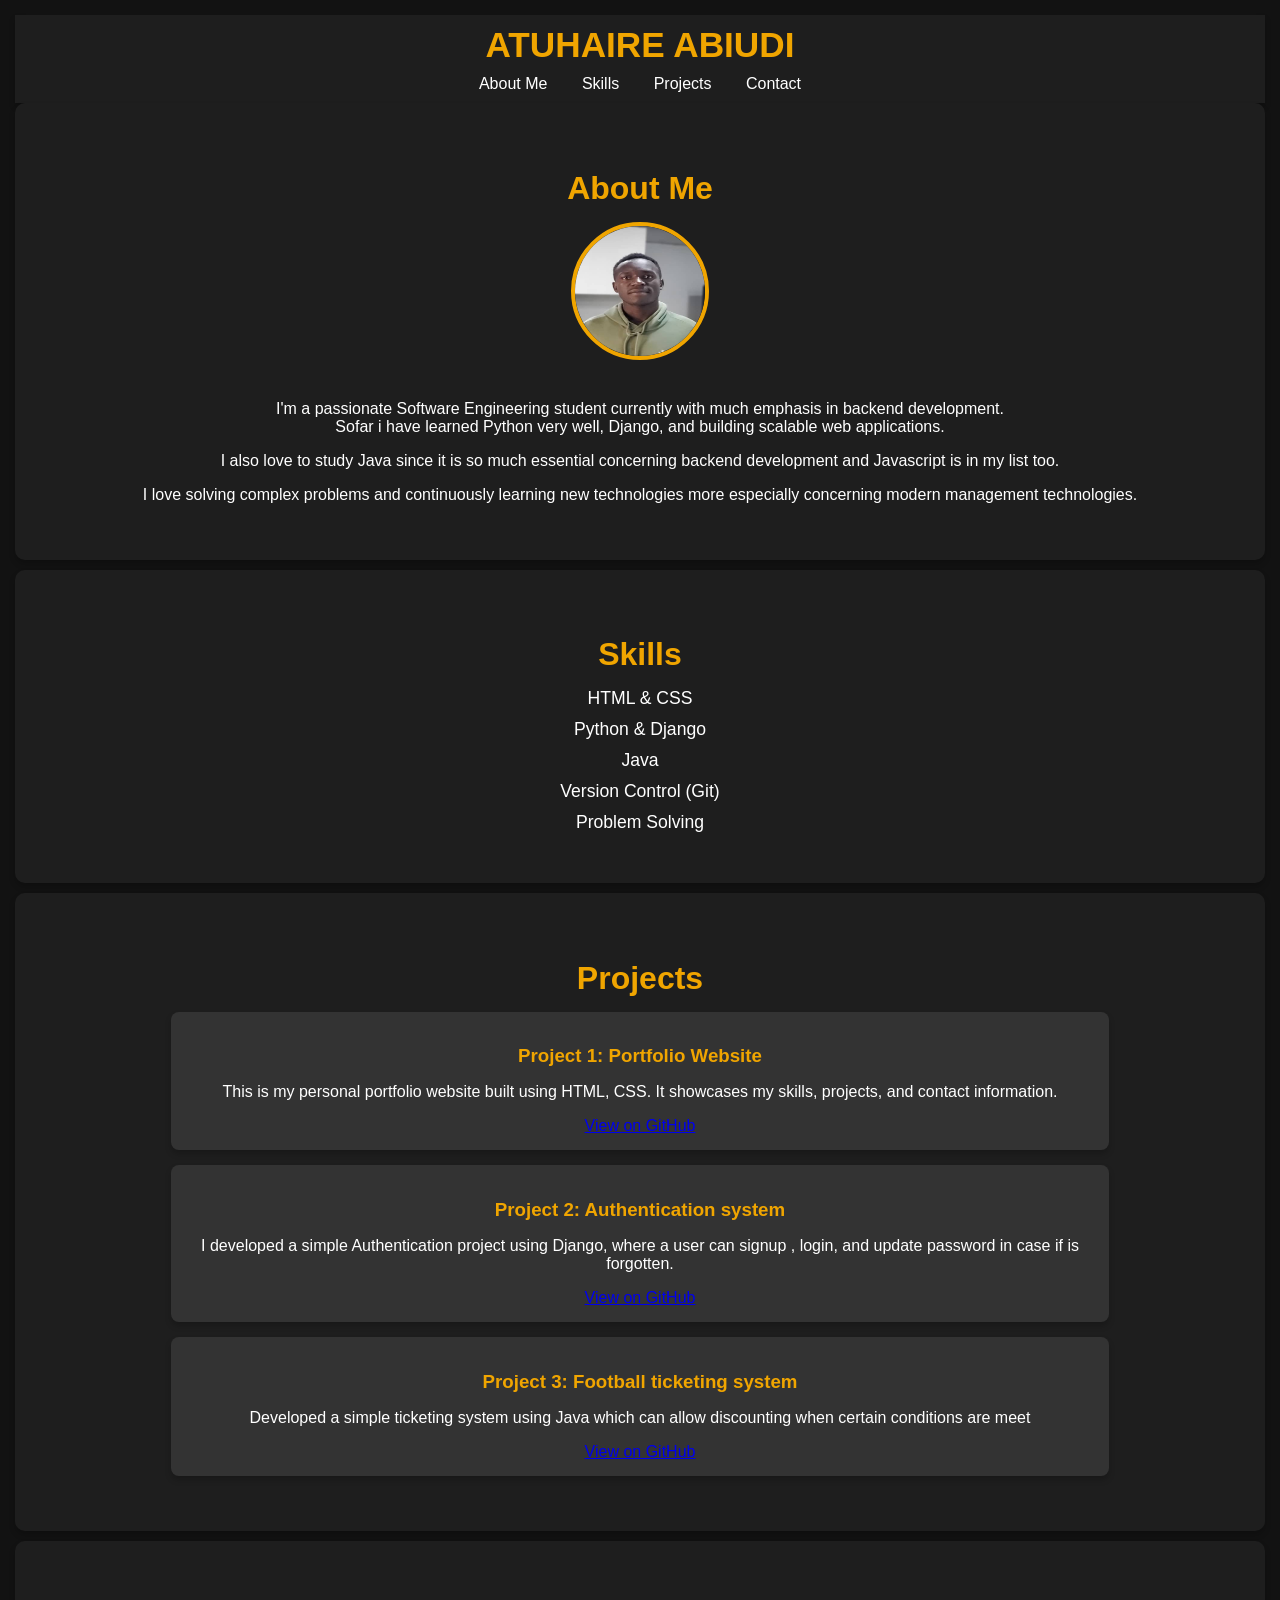
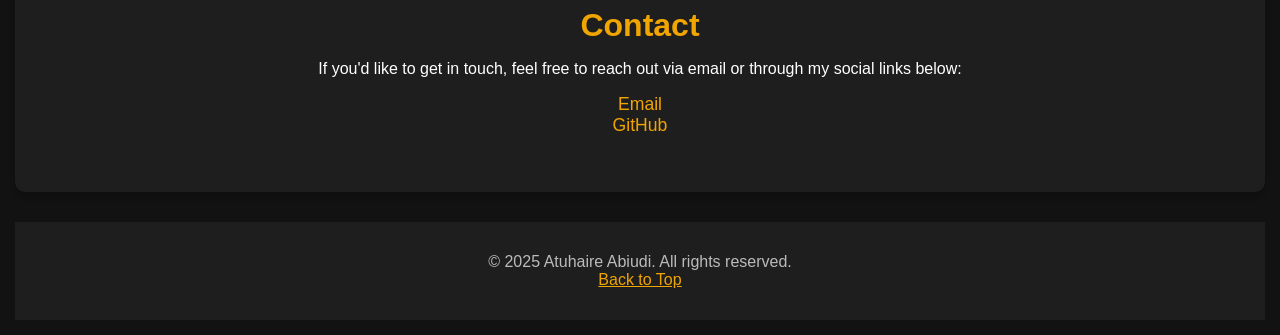
==== index.html @ 988e72f7 "renamed to index" ====
<!DOCTYPE html>
<html lang="en">
<head>
    <meta charset="UTF-8">
    <meta name="viewport" content="width=device-width, initial-scale=1.0">
    <title>Atuhaire-Portfolio</title>
    <style>
        body {
            font-family: 'Arial', sans-serif;
            background-color: #121212;
            color: white;
            margin: 5px;
            padding: 10px;
            box-sizing: border-box;
        }
        header {
            background-color: #1e1e1e;
            padding: 10px;
            text-align: center;
            box-shadow: 0 4px 6px rgba(0, 0, 0, 0.2);
        }
        header h1 {
            margin: 0;
            font-size: 2.2em;
            color: #f0a500;
        }
        nav {
            margin-top: 10px;
        }
        nav a {
            color: white;
            margin: 0 15px;
            text-decoration: none;
            font-size: 1em;
        }
        nav a:hover {
            color: #f0a500;
            border-bottom: 2px solid #f0a500;
        }
        section {
            padding: 40px 20px;
            text-align: center;
        }
        .about, .skills, .projects, .contact {
            background-color: #1e1e1e;
            margin-bottom: 10px;
            border-radius: 10px;
            box-shadow: 0 4px 6px rgba(0, 0, 0, 0.2);
        }
        h2 {
            font-size: 2em;
            margin-bottom: 15px;
            color: #f0a500;
        }
        .about img {
            width: 130px;
            height: 130px;
            border-radius: 50%;
            margin-bottom: 20px;
            border: 4px solid #f0a500;
        }
        .skills ul {
            list-style-type: none;
            padding: 0;
            text-align: center;
            max-width: 500px;
            margin: 0 auto;
        }
        .skills li {
            margin: 10px 0;
            font-size: 1.1em;
        }
        .projects .project {
            background-color: #333;
            padding: 15px;
            border-radius: 8px;
            margin: 15px auto;
            width: 75%;
            box-shadow: 0 4px 6px rgba(0, 0, 0, 0.2);
        }
        .projects h3 {
            margin-bottom: 10px;
            color: #f0a500;
        }
        .contact a {
            color: #f0a500;
            text-decoration: none;
            font-size: 1.1em;
        }
        footer {
            background-color: #1e1e1e;
            padding: 15px;
            text-align: center;
            font-size: 1em;
            color: #bbb;
            margin-top: 30px;
        }
        footer a {
            color: #f0a500;
        }
    </style>
</head>
<body>

<header>
    <h1>ATUHAIRE ABIUDI</h1>
    <nav>
        <a href="#about">About Me</a>
        <a href="#skills">Skills</a>
        <a href="#projects">Projects</a>
        <a href="#contact">Contact</a>
    </nav>
</header>

<section id="about" class="about">
    <h2>About Me</h2>
    <img src="profile.jpg" alt="Atuhaire Abiudi">
    <p>I'm a passionate Software Engineering student currently
         with much emphasis in backend development.<br> Sofar i have learned Python very well, Django, and
          building scalable web applications. <p>
            I also love to study Java since it is so much essential concerning backend development and 
            Javascript is in my list too.
          </p>I love solving complex problems and continuously
           learning new technologies more especially concerning modern management technologies.</p>
</section>

<section id="skills" class="skills">
    <h2>Skills</h2>
    <ul>
        <li>HTML & CSS</li>
        <li>Python & Django</li>
        <li>Java</li>
        <li>Version Control (Git)</li>
        <li>Problem Solving</li>
    </ul>
</section>

<section id="projects" class="projects">
    <h2>Projects</h2>
    <div class="project">
        <h3>Project 1: Portfolio Website</h3>
        <p>This is my personal portfolio website built using HTML, CSS. It showcases my skills, projects, and contact information.</p>
        <a href="https://github.com/22atuhaire/portfolio" target="_blank">View on GitHub</a>
    </div>
    <div class="project">
        <h3>Project 2: Authentication system</h3>
        <p>I developed a simple Authentication project using
            Django, where a user can signup , login, and update password in case if is forgotten.</p>
        <a href="https://github.com/22atuhaire/Authentication-system.git" target="_blank">View on GitHub</a>
    </div>
    <div class="project">
        <h3>Project 3: Football ticketing system</h3>
        <p>Developed a simple ticketing system using Java which can allow discounting when certain conditions are meet</p>
        <a href="https://github.com/22atuhaire/footbal-ticket-system.git" target="_blank">View on GitHub</a>
    </div>
</section>

<section id="contact" class="contact">
    <h2>Contact</h2>
    <p>If you'd like to get in touch, feel free to reach out via email or through my social links below:</p>
    <p>
        <a href="mailto:atuhaireabiud2000@gmail.com">Email</a><br>
        <a href="https://github.com/22atuhaire" target="_blank">GitHub</a>
    </p>
</section>

<footer>
    <p>&copy; 2025 Atuhaire Abiudi. All rights reserved. <br> <a href="#about">Back to Top</a></p>
</footer>

</body>
</html>
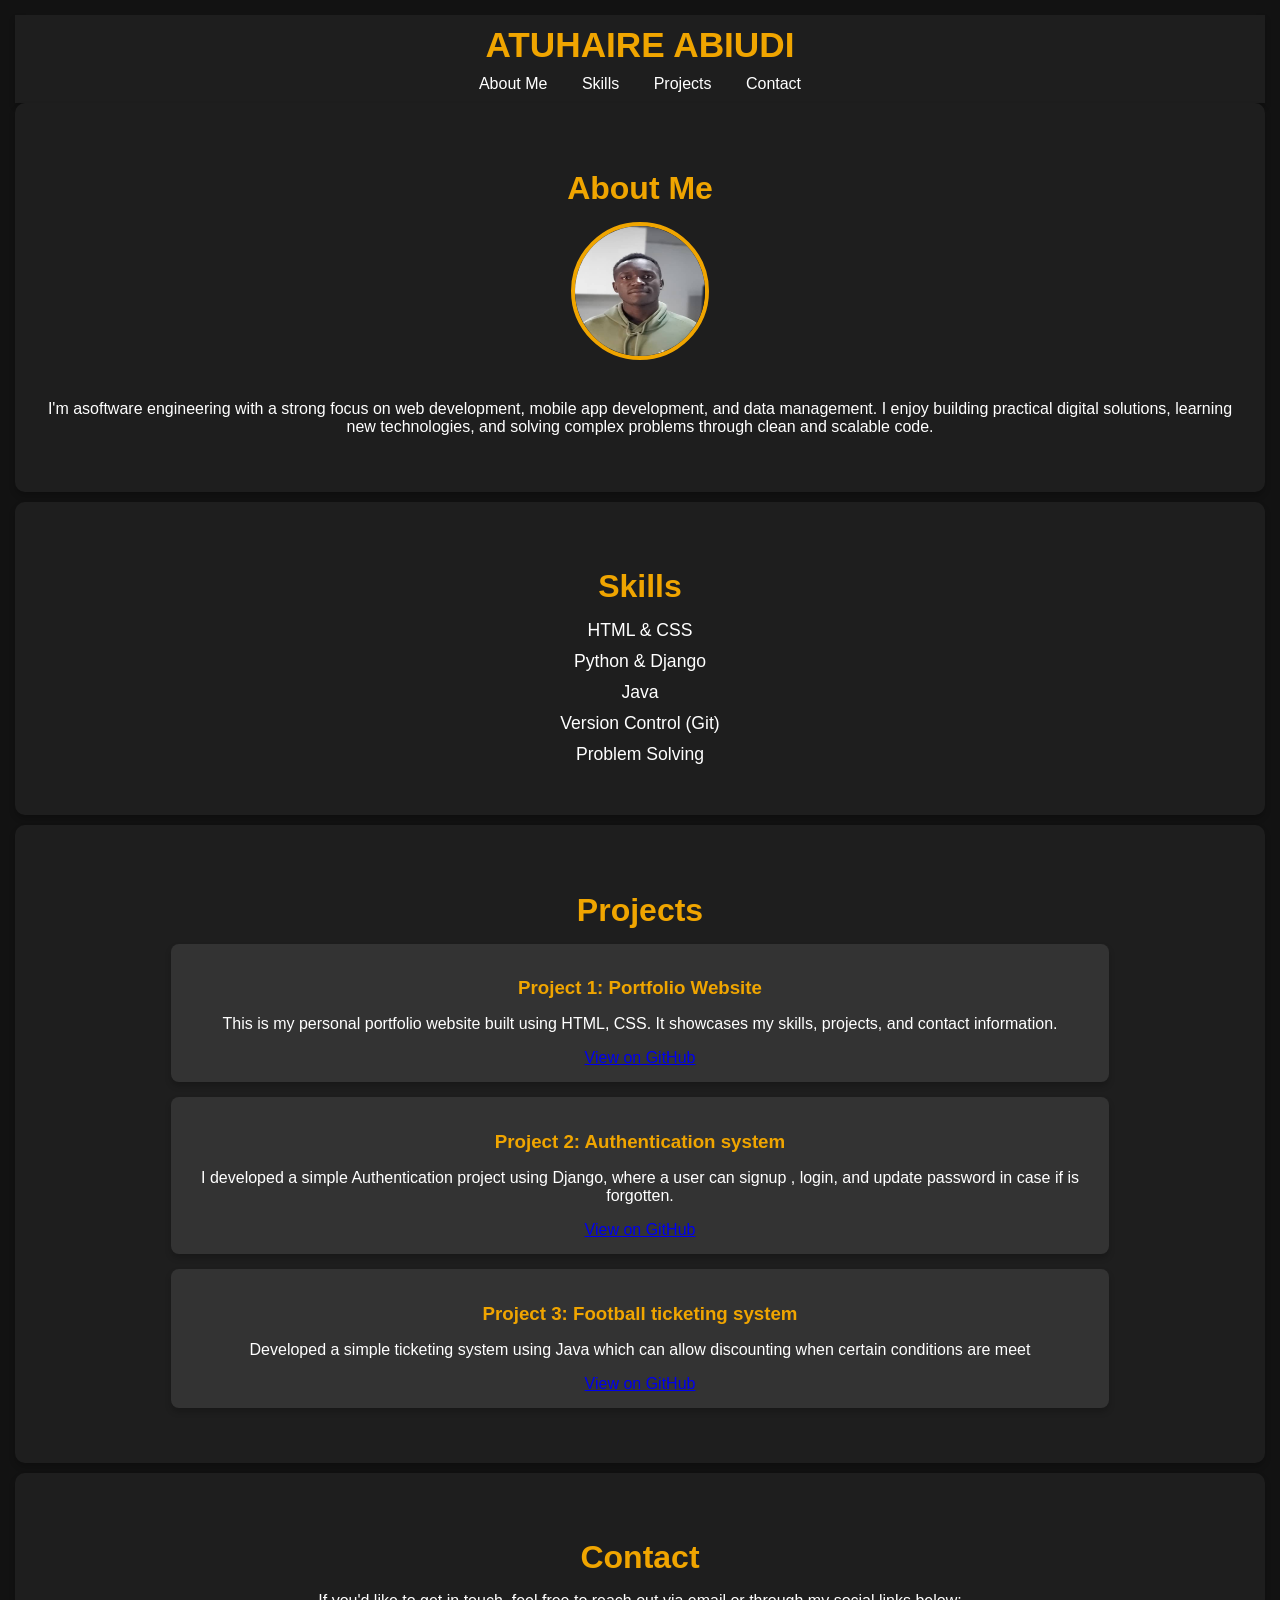
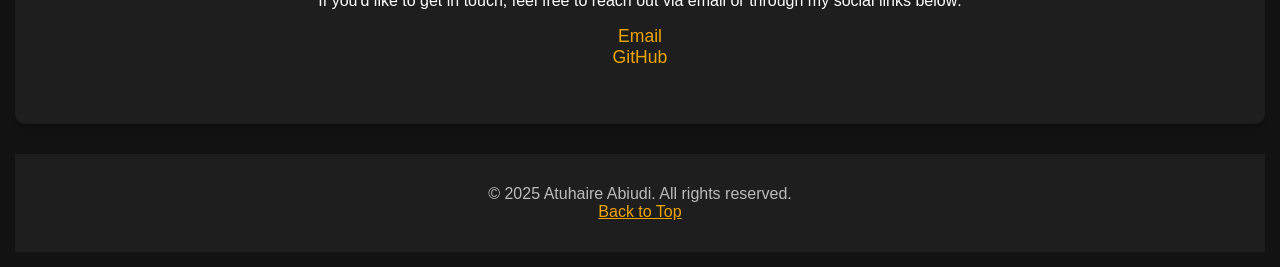
==== commit ac37905f: "Update about section in index.html to enhance personal description Co-authored-by: Copilot <copilot@" ====
--- a/index.html
+++ b/index.html
@@ -115,13 +115,7 @@
 <section id="about" class="about">
     <h2>About Me</h2>
     <img src="profile.jpg" alt="Atuhaire Abiudi">
-    <p>I'm a passionate Software Engineering student currently
-         with much emphasis in backend development.<br> Sofar i have learned Python very well, Django, and
-          building scalable web applications. <p>
-            I also love to study Java since it is so much essential concerning backend development and 
-            Javascript is in my list too.
-          </p>I love solving complex problems and continuously
-           learning new technologies more especially concerning modern management technologies.</p>
+        <p>I'm asoftware engineering  with a strong focus on web development, mobile app development, and data management. I enjoy building practical digital solutions, learning new technologies, and solving complex problems through clean and scalable code.</p>
 </section>
 
 <section id="skills" class="skills">
@@ -140,7 +134,7 @@
     <div class="project">
         <h3>Project 1: Portfolio Website</h3>
         <p>This is my personal portfolio website built using HTML, CSS. It showcases my skills, projects, and contact information.</p>
-        <a href="https://github.com/22atuhaire/portfolio" target="_blank">View on GitHub</a>
+        <a href="https://github.com/22atuhaire/portifolio.git" target="_blank">View on GitHub</a>
     </div>
     <div class="project">
         <h3>Project 2: Authentication system</h3>
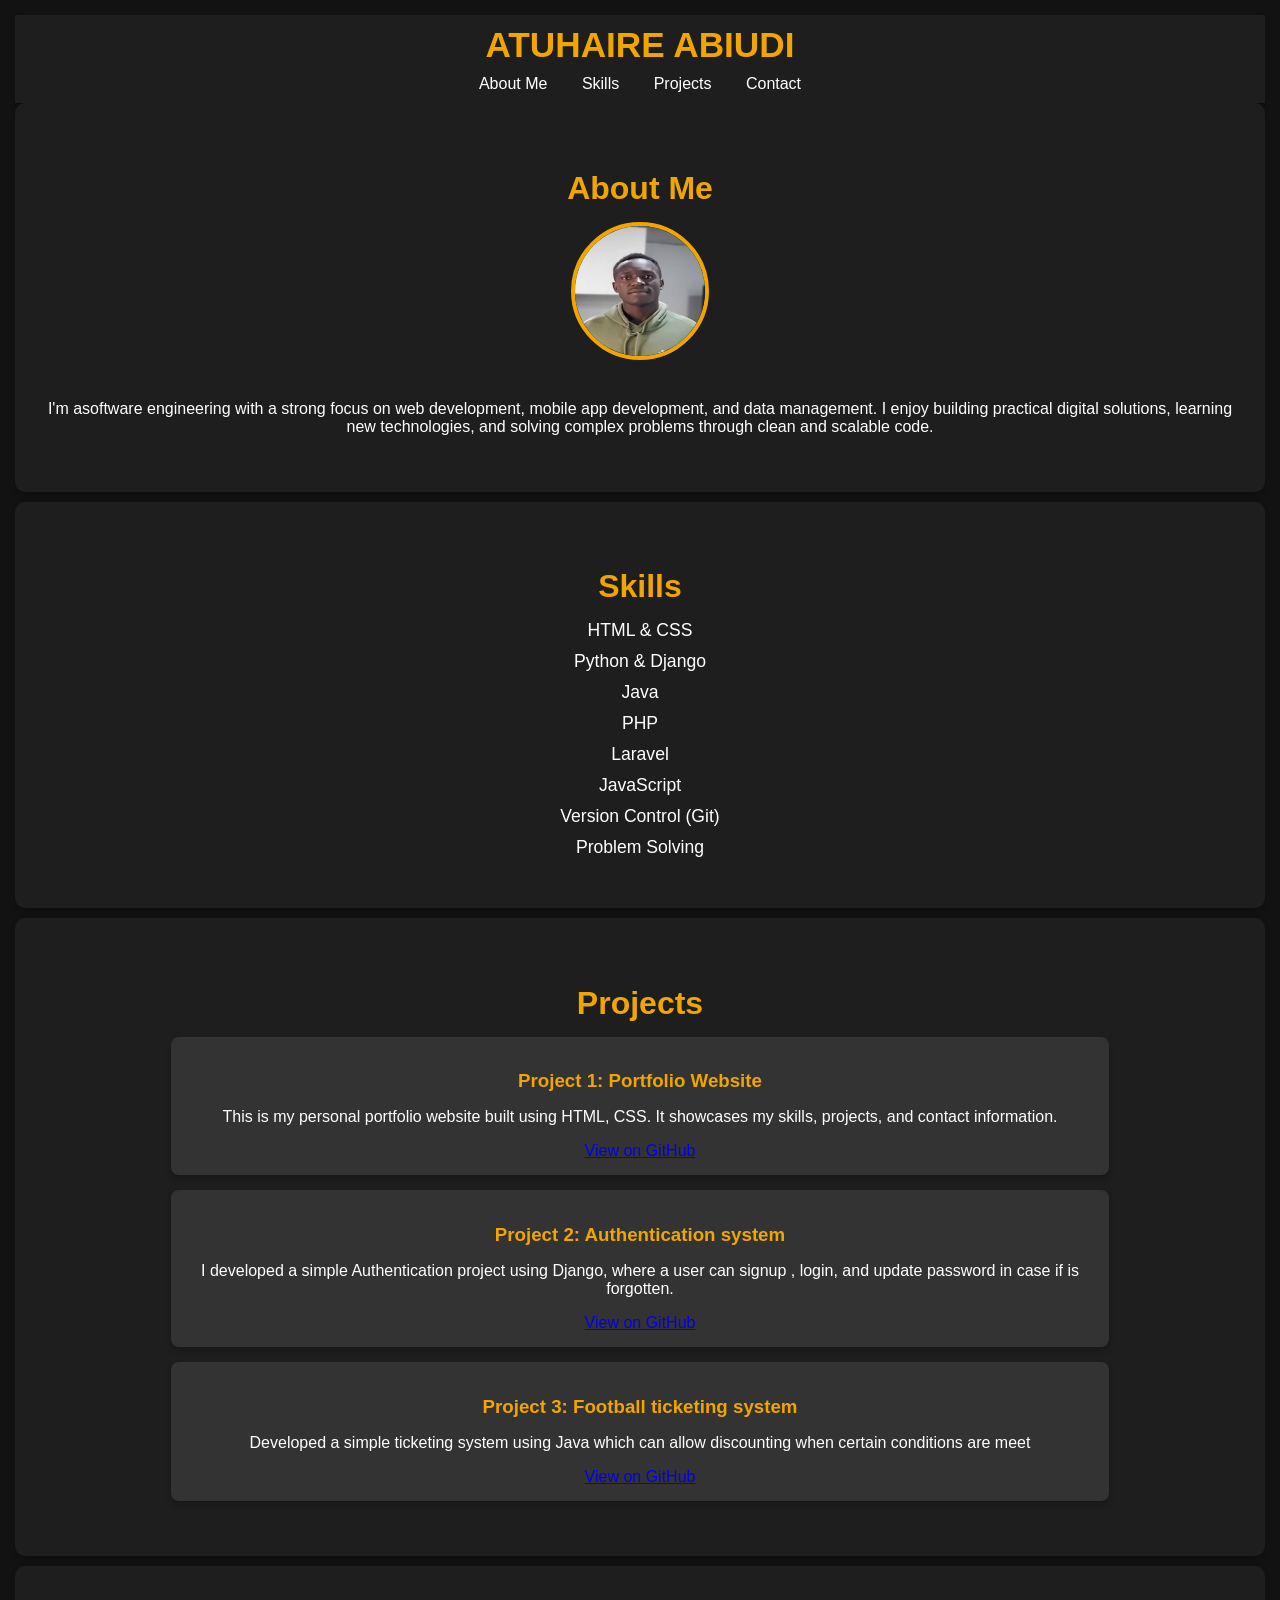
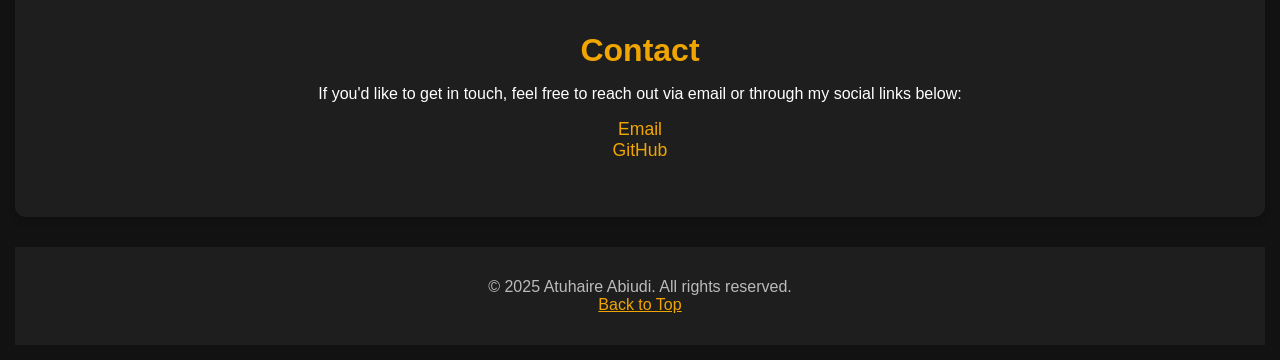
==== commit c7bb8bac: "Update skills section in index.html to include additional programming languages Co-authored-by: Copi" ====
--- a/index.html
+++ b/index.html
@@ -124,6 +124,9 @@
         <li>HTML & CSS</li>
         <li>Python & Django</li>
         <li>Java</li>
+        <li>PHP</li>
+        <li>Laravel</li>
+        <li>JavaScript</li>
         <li>Version Control (Git)</li>
         <li>Problem Solving</li>
     </ul>
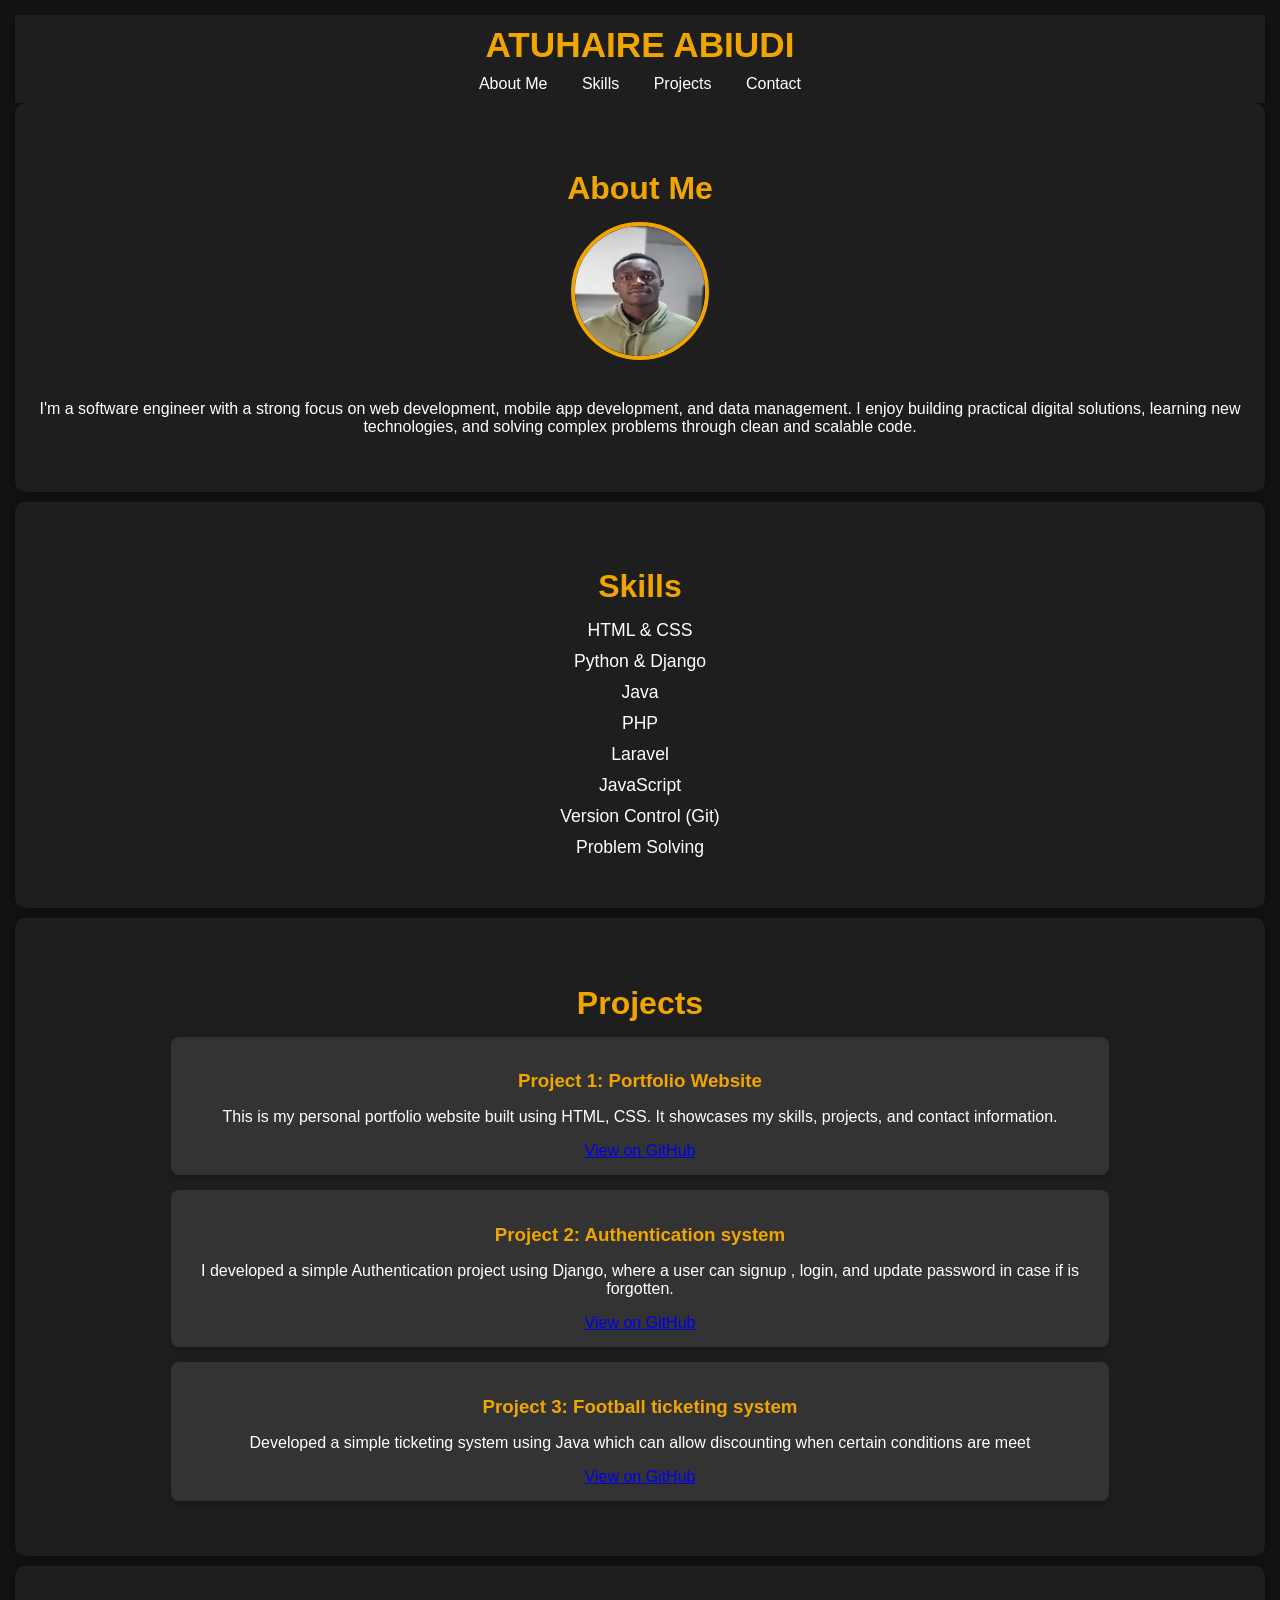
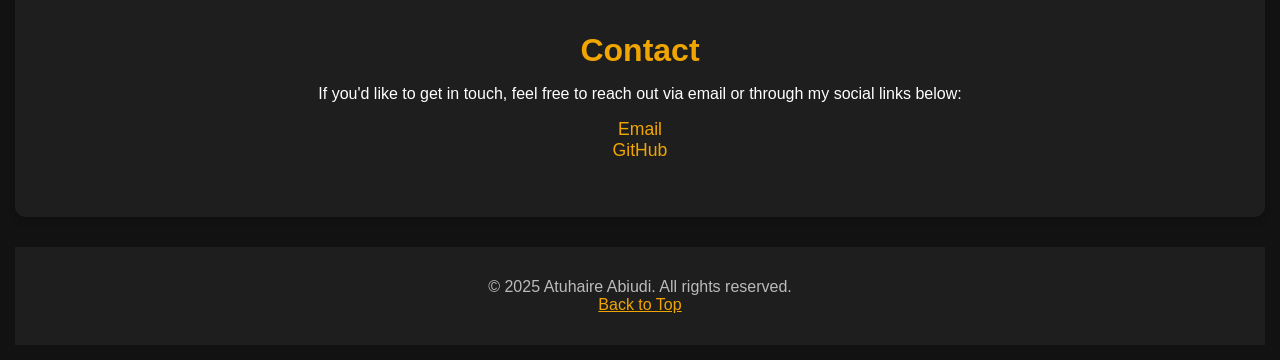
==== commit 6ad66bc5: "Update about section in index.html to improve description and formatting Co-authored-by: Copilot <co" ====
--- a/index.html
+++ b/index.html
@@ -115,7 +115,10 @@
 <section id="about" class="about">
     <h2>About Me</h2>
     <img src="profile.jpg" alt="Atuhaire Abiudi">
-        <p>I'm asoftware engineering  with a strong focus on web development, mobile app development, and data management. I enjoy building practical digital solutions, learning new technologies, and solving complex problems through clean and scalable code.</p>
+        <p>I'm a software engineer with a strong focus on web development,
+             mobile app development, and data management. 
+             I enjoy building practical digital solutions, learning new technologies, 
+             and solving complex problems through clean and scalable code.</p>
 </section>
 
 <section id="skills" class="skills">
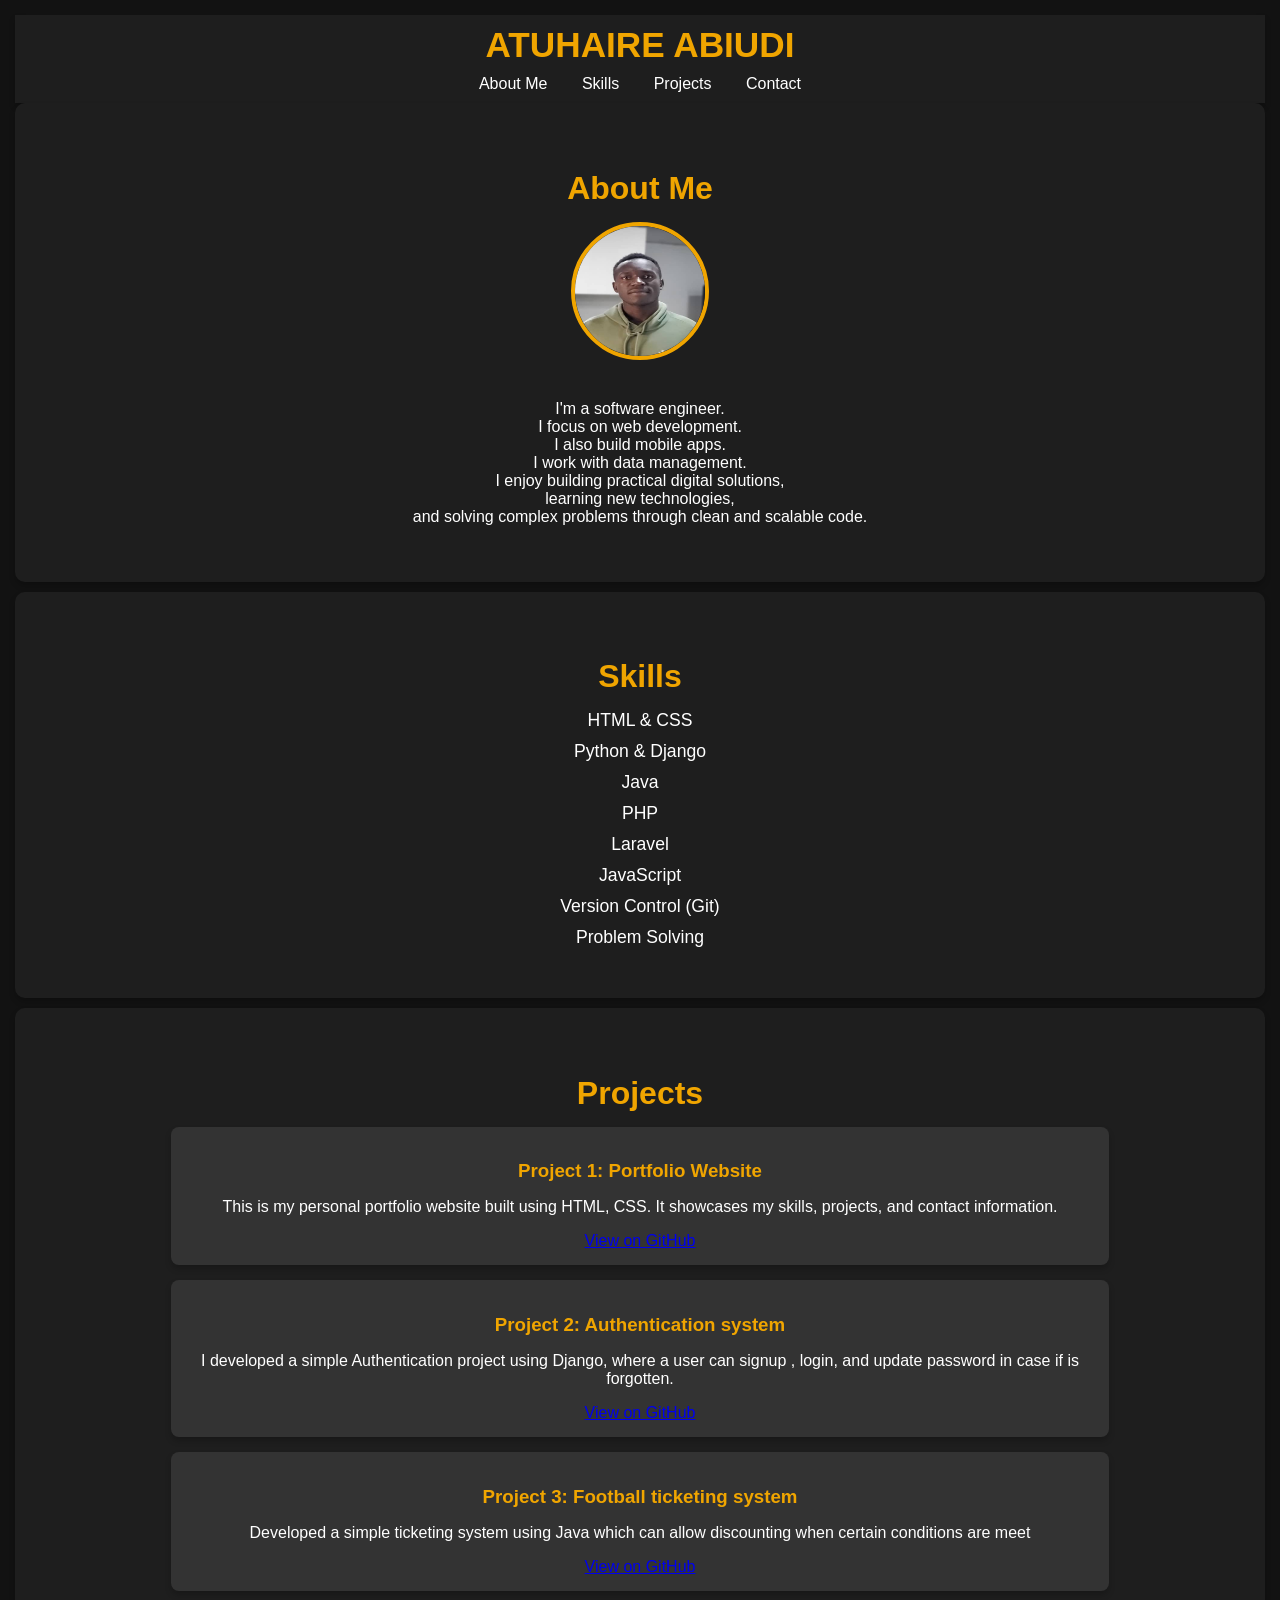
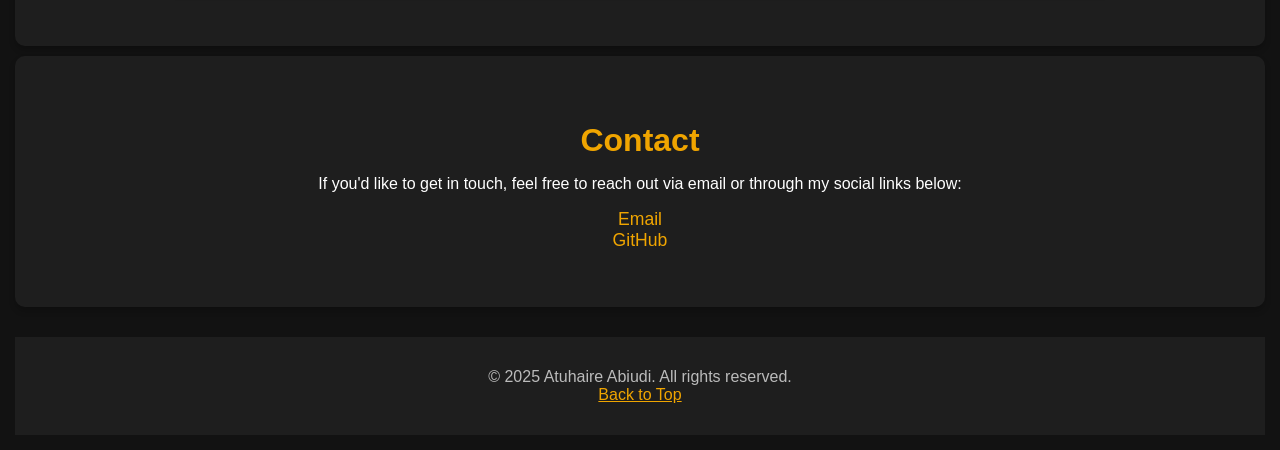
==== commit 4c7b6c9b: "Update about section in index.html to enhance description and readability Co-authored-by: Copilot <c" ====
--- a/index.html
+++ b/index.html
@@ -115,10 +115,13 @@
 <section id="about" class="about">
     <h2>About Me</h2>
     <img src="profile.jpg" alt="Atuhaire Abiudi">
-        <p>I'm a software engineer with a strong focus on web development,
-             mobile app development, and data management. 
-             I enjoy building practical digital solutions, learning new technologies, 
-             and solving complex problems through clean and scalable code.</p>
+        <p>I'm a software engineer.<br>
+           I focus on web development.<br>
+           I also build mobile apps.<br>
+           I work with data management.<br>
+           I enjoy building practical digital solutions,<br>
+           learning new technologies,<br>
+           and solving complex problems through clean and scalable code.</p>
 </section>
 
 <section id="skills" class="skills">
